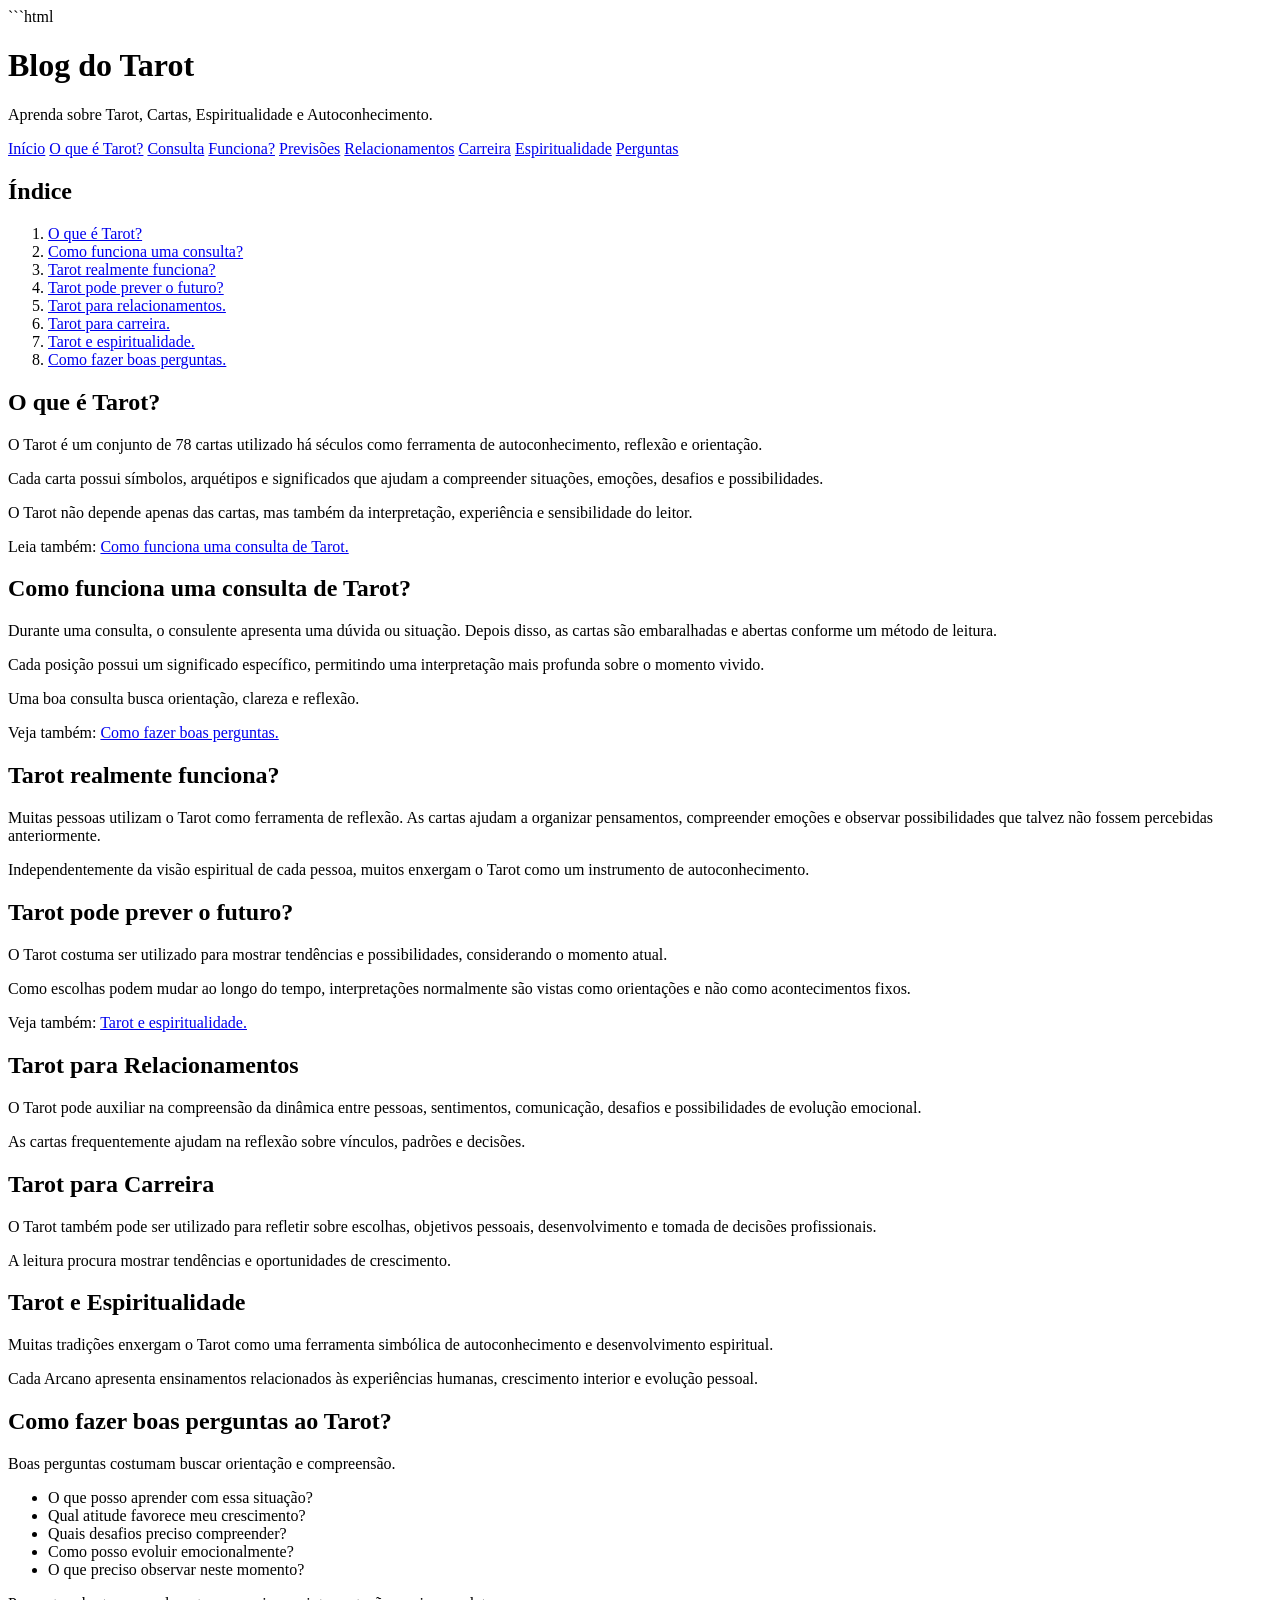
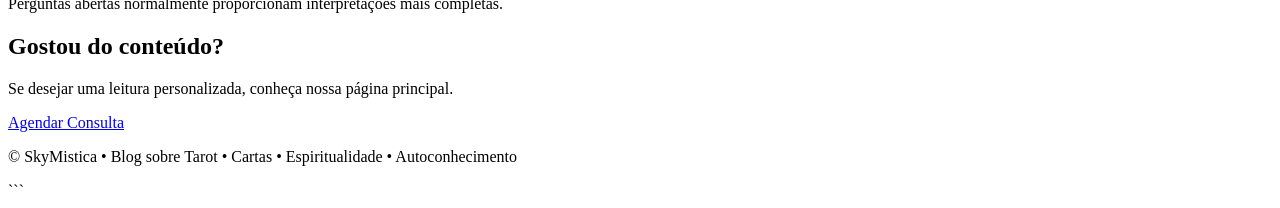
==== blog.html @ c9381851 "Create the structure of the blog" ====
```html
<!DOCTYPE html>
<html lang="pt-BR">

<head>

<meta charset="UTF-8">
<meta name="viewport" content="width=device-width, initial-scale=1">

<title>Blog Tarot | O que é Tarot? Como Funciona? Relacionamentos, Espiritualidade e Mais</title>

<meta name="description"
content="Aprenda tudo sobre Tarot: significado das cartas, consultas, espiritualidade, relacionamentos, autoconhecimento e como fazer boas perguntas ao Tarot.">

<meta name="keywords"
content="tarot, consulta de tarot, leitura de tarot, cartas de tarot, tarot online, arcanos maiores, arcanos menores, tarot amor, tarot espiritual, tarot relacionamento, autoconhecimento, significado das cartas">

<meta name="author" content="SkyMistica">

<meta name="robots" content="index,follow,max-image-preview:large">

<link rel="canonical" href="https://SEUSITE.com/blog.html">

<meta property="og:type" content="website">
<meta property="og:title" content="Guia Completo do Tarot">
<meta property="og:description" content="Tudo sobre Tarot em um único lugar.">
<meta property="og:image" content="img/blog.jpg">

<meta name="theme-color" content="#1a082c">

<script type="application/ld+json">

{
"@context":"https://schema.org",
"@type":"Blog",
"name":"Blog SkyMistica",
"description":"Artigos sobre Tarot.",
"inLanguage":"pt-BR"
}

</script>

<link rel="stylesheet" href="blog.css">

</head>

<body>

<header>

<div class="container">

<h1>Blog do Tarot</h1>

<p class="subtitle">
Aprenda sobre Tarot, Cartas, Espiritualidade e Autoconhecimento.
</p>

<nav>

<a href="../index.html">Início</a>

<a href="#oque">O que é Tarot?</a>

<a href="#consulta">Consulta</a>

<a href="#funciona">Funciona?</a>

<a href="#futuro">Previsões</a>

<a href="#relacionamentos">Relacionamentos</a>

<a href="#carreira">Carreira</a>

<a href="#espiritualidade">Espiritualidade</a>

<a href="#perguntas">Perguntas</a>

</nav>

</div>

</header>

<main class="container">

<section class="indice">

<h2>Índice</h2>

<ol>

<li><a href="#oque">O que é Tarot?</a></li>

<li><a href="#consulta">Como funciona uma consulta?</a></li>

<li><a href="#funciona">Tarot realmente funciona?</a></li>

<li><a href="#futuro">Tarot pode prever o futuro?</a></li>

<li><a href="#relacionamentos">Tarot para relacionamentos.</a></li>

<li><a href="#carreira">Tarot para carreira.</a></li>

<li><a href="#espiritualidade">Tarot e espiritualidade.</a></li>

<li><a href="#perguntas">Como fazer boas perguntas.</a></li>

</ol>

</section>

<!-- ===================================== -->

<article id="oque">

<h2>O que é Tarot?</h2>

<p>

O Tarot é um conjunto de 78 cartas utilizado há séculos como ferramenta de
autoconhecimento, reflexão e orientação.

</p>

<p>

Cada carta possui símbolos, arquétipos e significados que ajudam a compreender
situações, emoções, desafios e possibilidades.

</p>

<p>

O Tarot não depende apenas das cartas, mas também da interpretação,
experiência e sensibilidade do leitor.

</p>

<p>

Leia também:
<a href="#consulta">Como funciona uma consulta de Tarot.</a>

</p>

</article>

<!-- ===================================== -->

<article id="consulta">

<h2>Como funciona uma consulta de Tarot?</h2>

<p>

Durante uma consulta, o consulente apresenta uma dúvida ou situação.

Depois disso, as cartas são embaralhadas e abertas conforme um método de leitura.

</p>

<p>

Cada posição possui um significado específico, permitindo uma interpretação
mais profunda sobre o momento vivido.

</p>

<p>

Uma boa consulta busca orientação, clareza e reflexão.

</p>

<p>

Veja também:

<a href="#perguntas">Como fazer boas perguntas.</a>

</p>

</article>

<!-- ===================================== -->

<article id="funciona">

<h2>Tarot realmente funciona?</h2>

<p>

Muitas pessoas utilizam o Tarot como ferramenta de reflexão.

As cartas ajudam a organizar pensamentos, compreender emoções e observar
possibilidades que talvez não fossem percebidas anteriormente.

</p>

<p>

Independentemente da visão espiritual de cada pessoa, muitos enxergam o Tarot
como um instrumento de autoconhecimento.

</p>

</article>

<!-- ===================================== -->

<article id="futuro">

<h2>Tarot pode prever o futuro?</h2>

<p>

O Tarot costuma ser utilizado para mostrar tendências e possibilidades,
considerando o momento atual.

</p>

<p>

Como escolhas podem mudar ao longo do tempo, interpretações normalmente são
vistas como orientações e não como acontecimentos fixos.

</p>

<p>

Veja também:

<a href="#espiritualidade">Tarot e espiritualidade.</a>

</p>

</article>

<!-- ===================================== -->

<article id="relacionamentos">

<h2>Tarot para Relacionamentos</h2>

<p>

O Tarot pode auxiliar na compreensão da dinâmica entre pessoas,
sentimentos, comunicação, desafios e possibilidades de evolução emocional.

</p>

<p>

As cartas frequentemente ajudam na reflexão sobre vínculos, padrões e decisões.

</p>

</article>

<!-- ===================================== -->

<article id="carreira">

<h2>Tarot para Carreira</h2>

<p>

O Tarot também pode ser utilizado para refletir sobre escolhas,
objetivos pessoais, desenvolvimento e tomada de decisões profissionais.

</p>

<p>

A leitura procura mostrar tendências e oportunidades de crescimento.

</p>

</article>

<!-- ===================================== -->

<article id="espiritualidade">

<h2>Tarot e Espiritualidade</h2>

<p>

Muitas tradições enxergam o Tarot como uma ferramenta simbólica de
autoconhecimento e desenvolvimento espiritual.

</p>

<p>

Cada Arcano apresenta ensinamentos relacionados às experiências humanas,
crescimento interior e evolução pessoal.

</p>

</article>

<!-- ===================================== -->

<article id="perguntas">

<h2>Como fazer boas perguntas ao Tarot?</h2>

<p>

Boas perguntas costumam buscar orientação e compreensão.

</p>

<ul>

<li>O que posso aprender com essa situação?</li>

<li>Qual atitude favorece meu crescimento?</li>

<li>Quais desafios preciso compreender?</li>

<li>Como posso evoluir emocionalmente?</li>

<li>O que preciso observar neste momento?</li>

</ul>

<p>

Perguntas abertas normalmente proporcionam interpretações mais completas.

</p>

</article>

<section class="cta">

<h2>Gostou do conteúdo?</h2>

<p>

Se desejar uma leitura personalizada, conheça nossa página principal.

</p>

<a href="../index.html" class="botao">

Agendar Consulta

</a>

</section>

</main>

<footer>

<div class="container">

<p>

© SkyMistica • Blog sobre Tarot • Cartas • Espiritualidade • Autoconhecimento

</p>

</div>

</footer>

<script src="blog.js"></script>

</body>

</html>
```
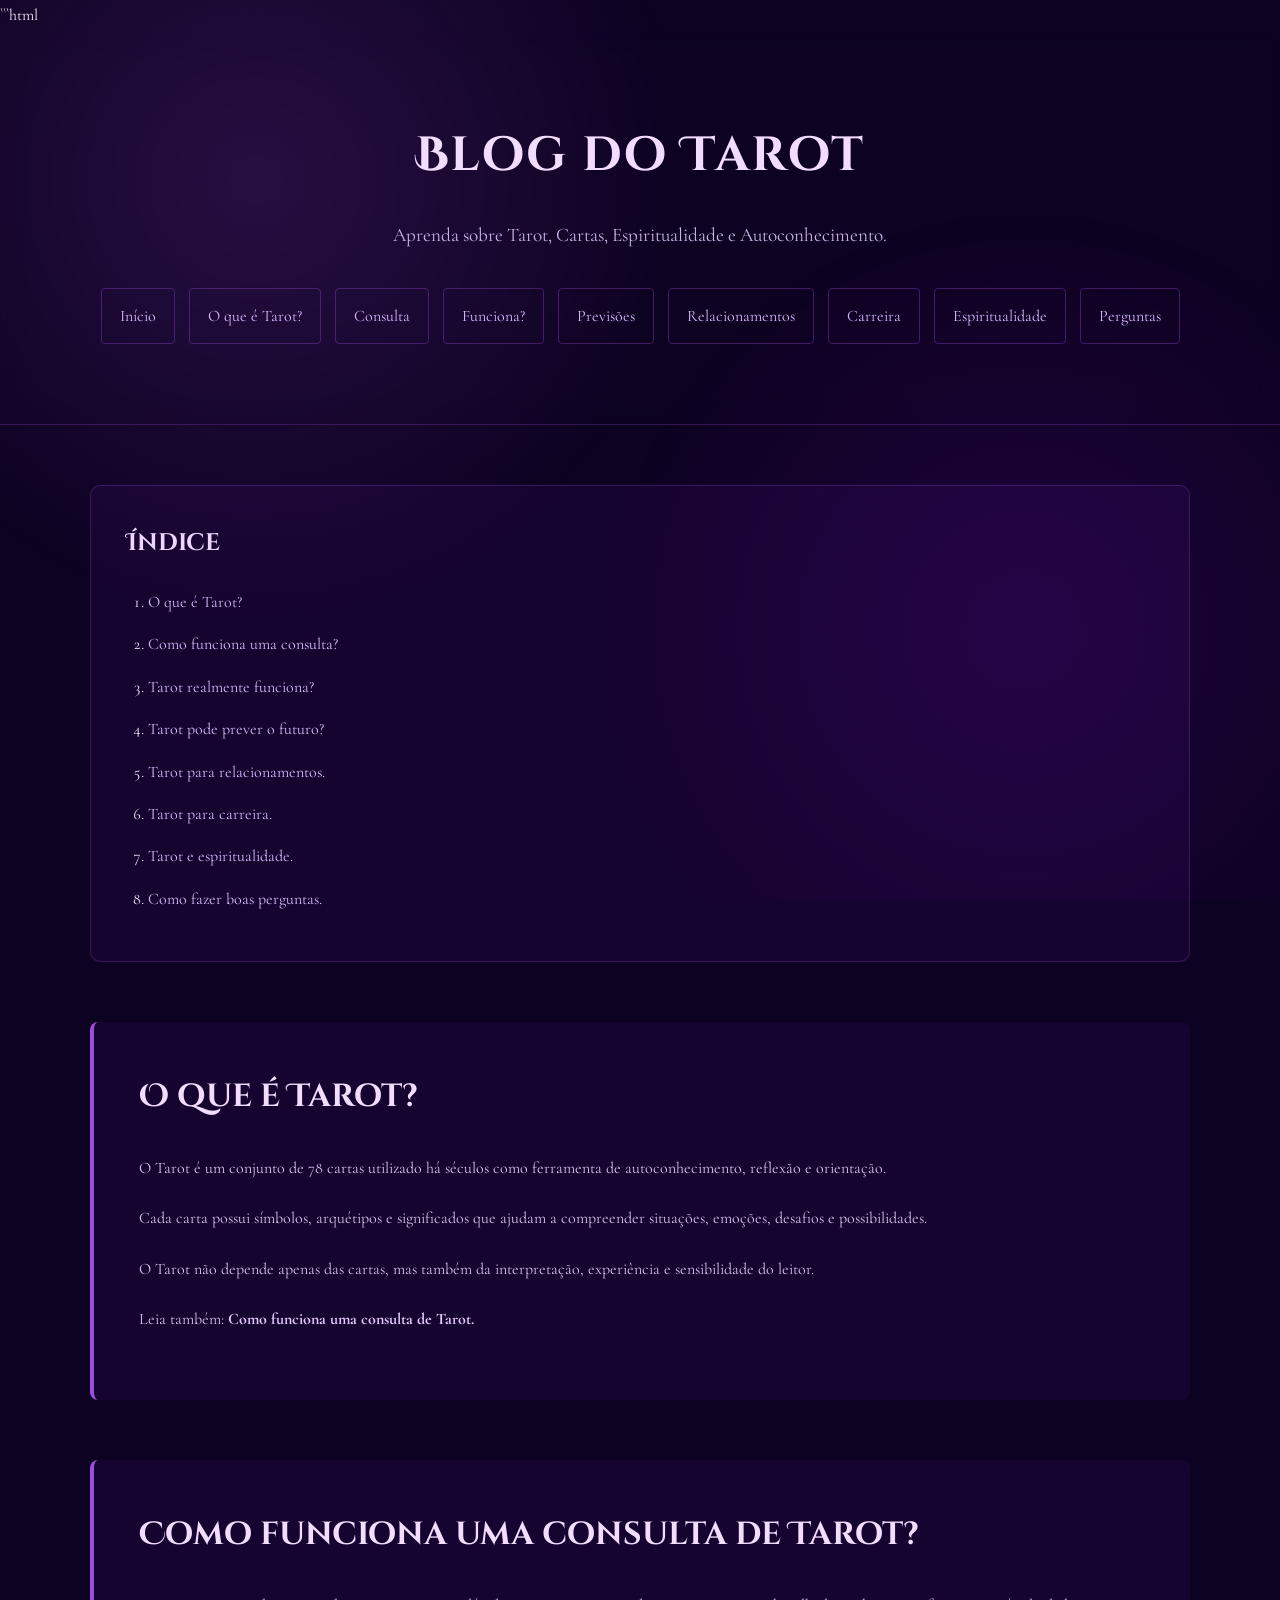
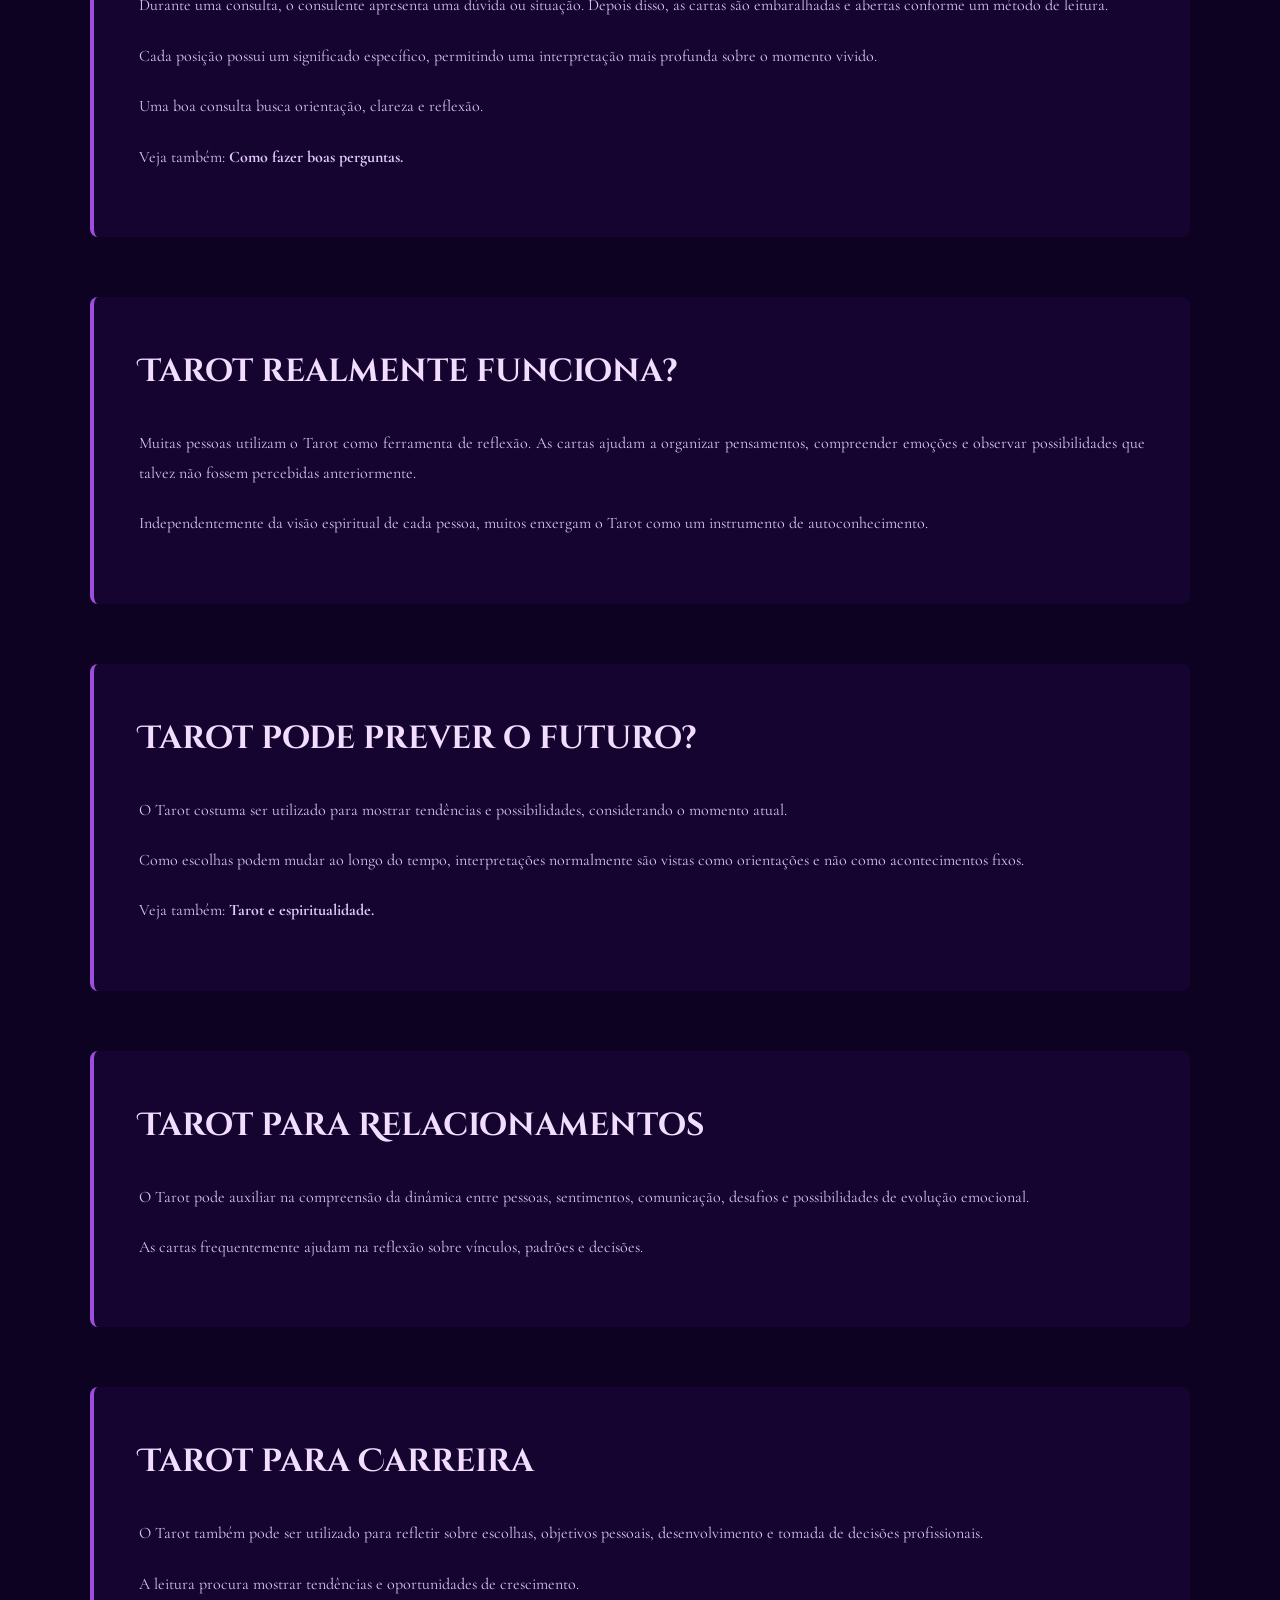
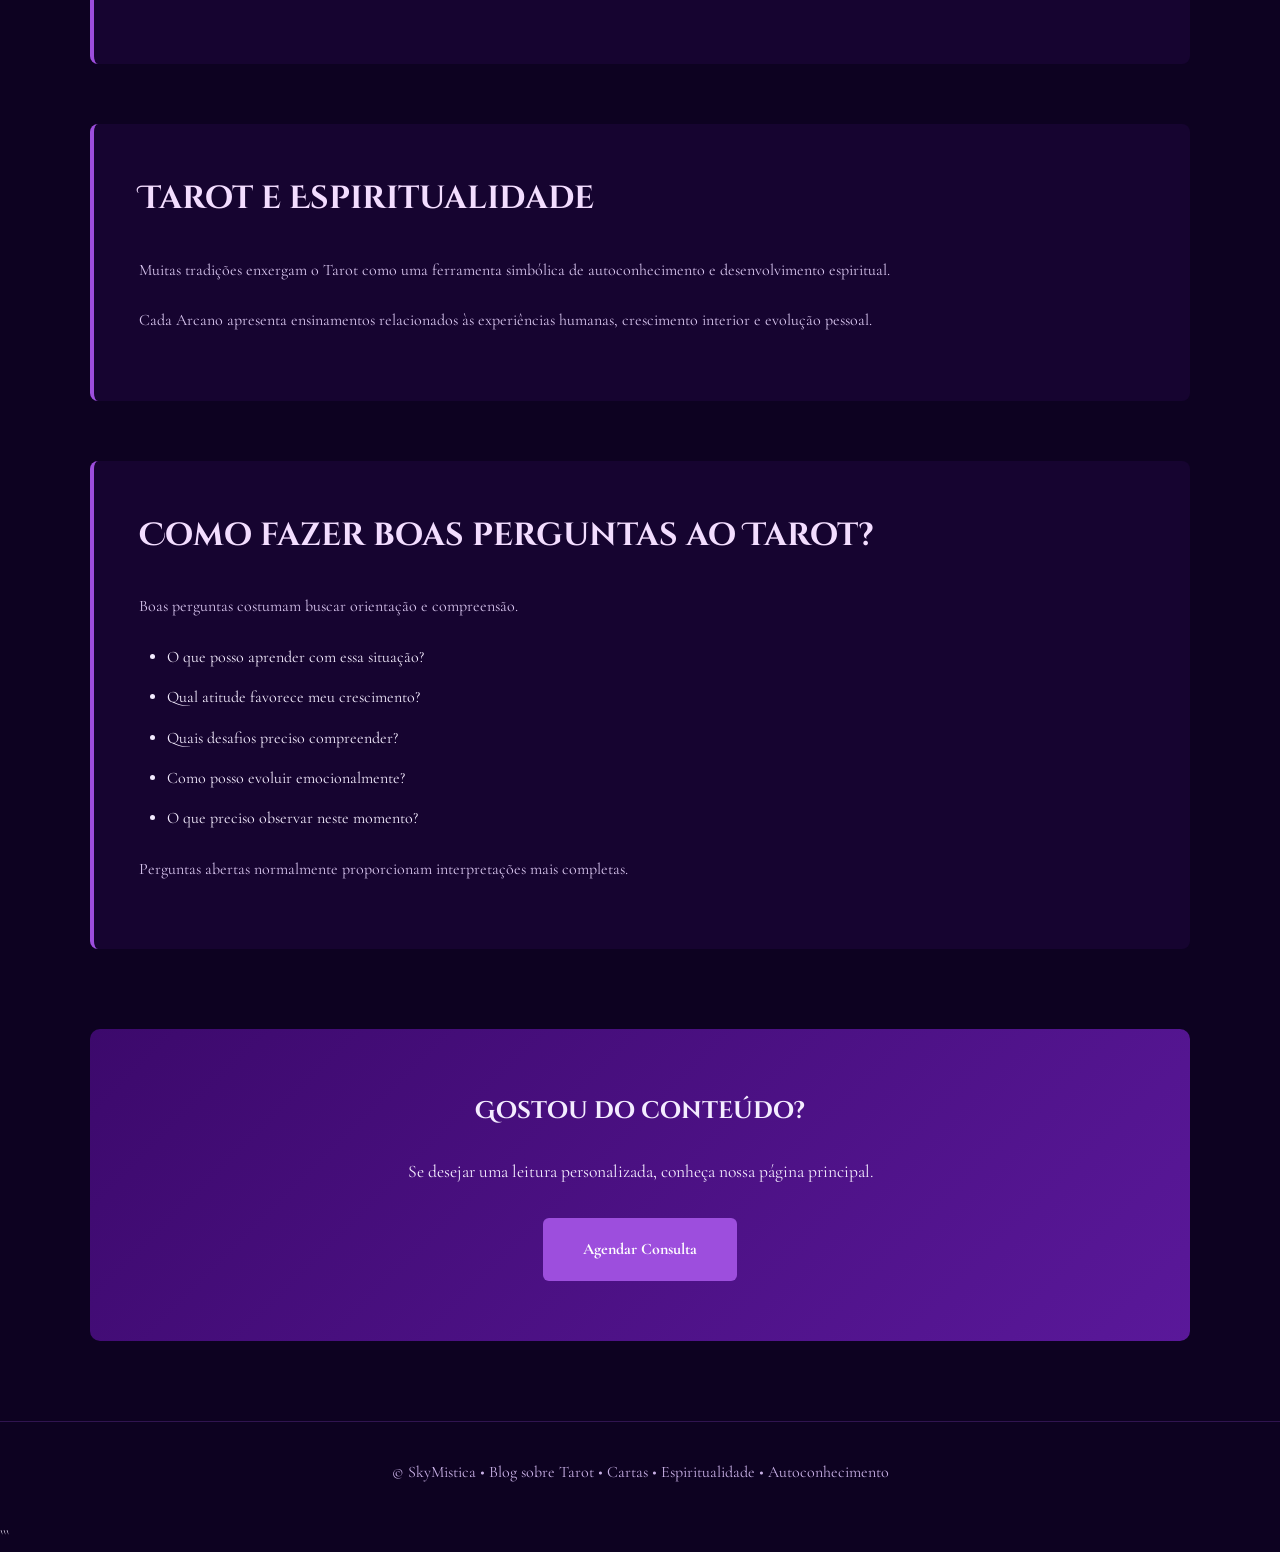
==== commit bdc09d1d: "Add the style to the blog" ====
--- a/blog.html
+++ b/blog.html
@@ -40,7 +40,7 @@
 
 </script>
 
-<link rel="stylesheet" href="blog.css">
+<link rel="stylesheet" href="style.css">
 
 </head>
 
--- a/style.css
+++ b/style.css
@@ -0,0 +1,452 @@
+/* ===========================
+   BLOG SKYMISTICA
+=========================== */
+
+@import url('https://fonts.googleapis.com/css2?family=Cinzel+Decorative:wght@700&family=Cormorant+Garamond:wght@400;500;600;700&display=swap');
+
+*{
+    margin:0;
+    padding:0;
+    box-sizing:border-box;
+}
+
+html{
+    scroll-behavior:smooth;
+}
+
+body{
+
+    background:#0d0221;
+    color:#f4ecff;
+
+    font-family:'Cormorant Garamond',serif;
+    line-height:1.9;
+
+}
+
+/* Fundo */
+
+body::before{
+
+    content:"";
+
+    position:fixed;
+
+    inset:0;
+
+    background:
+    radial-gradient(circle at 20% 20%,rgba(157,78,221,.18),transparent 35%),
+    radial-gradient(circle at 80% 70%,rgba(114,9,183,.18),transparent 35%);
+
+    z-index:-1;
+
+}
+
+/* Container */
+
+.container{
+
+    width:min(1100px,92%);
+    margin:auto;
+
+}
+
+/* Header */
+
+header{
+
+    padding:80px 0;
+
+    text-align:center;
+
+    border-bottom:1px solid rgba(157,78,221,.25);
+
+    backdrop-filter:blur(12px);
+
+}
+
+header h1{
+
+    font-family:'Cinzel Decorative',serif;
+
+    font-size:3rem;
+
+    color:#f3ddff;
+
+    letter-spacing:2px;
+
+    margin-bottom:15px;
+
+}
+
+.subtitle{
+
+    color:#c9b3e6;
+
+    font-size:1.2rem;
+
+    margin-bottom:35px;
+
+}
+
+/* Menu */
+
+nav{
+
+    display:flex;
+
+    flex-wrap:wrap;
+
+    justify-content:center;
+
+    gap:14px;
+
+}
+
+nav a{
+
+    color:#d8b9ff;
+
+    text-decoration:none;
+
+    padding:12px 18px;
+
+    border:1px solid rgba(157,78,221,.35);
+
+    transition:.3s;
+
+    border-radius:4px;
+
+}
+
+nav a:hover{
+
+    background:#7b2cbf;
+
+    color:white;
+
+}
+
+/* Índice */
+
+.indice{
+
+    margin:60px auto;
+
+    background:rgba(90,24,154,.12);
+
+    border:1px solid rgba(157,78,221,.25);
+
+    padding:35px;
+
+    border-radius:10px;
+
+}
+
+.indice h2{
+
+    margin-bottom:20px;
+
+    font-family:'Cinzel Decorative',serif;
+
+    color:#edd7ff;
+
+}
+
+.indice ol{
+
+    margin-left:22px;
+
+}
+
+.indice li{
+
+    margin:12px 0;
+
+}
+
+.indice a{
+
+    color:#d7bbff;
+
+    text-decoration:none;
+
+}
+
+.indice a:hover{
+
+    color:white;
+
+}
+
+/* Artigos */
+
+article{
+
+    margin:60px 0;
+
+    padding:45px;
+
+    background:rgba(90,24,154,.12);
+
+    border-left:4px solid #9d4edd;
+
+    border-radius:8px;
+
+    transition:.35s;
+
+}
+
+article:hover{
+
+    transform:translateY(-5px);
+
+    box-shadow:0 15px 40px rgba(157,78,221,.18);
+
+}
+
+article h2{
+
+    font-family:'Cinzel Decorative',serif;
+
+    color:#f3ddff;
+
+    margin-bottom:25px;
+
+    font-size:2rem;
+
+}
+
+article p{
+
+    margin-bottom:20px;
+
+    color:#d8c5ef;
+
+    text-align:justify;
+
+}
+
+article ul{
+
+    margin-left:28px;
+
+    margin-bottom:20px;
+
+}
+
+article li{
+
+    margin:10px 0;
+
+}
+
+article a{
+
+    color:#e2c8ff;
+
+    font-weight:bold;
+
+    text-decoration:none;
+
+}
+
+article a:hover{
+
+    color:white;
+
+}
+
+/* CTA */
+
+.cta{
+
+    margin:80px 0;
+
+    padding:60px;
+
+    text-align:center;
+
+    background:linear-gradient(135deg,#3c096c,#5a189a);
+
+    border-radius:10px;
+
+}
+
+.cta h2{
+
+    font-family:'Cinzel Decorative',serif;
+
+    margin-bottom:20px;
+
+}
+
+.cta p{
+
+    margin-bottom:30px;
+
+    font-size:1.1rem;
+
+}
+
+.botao{
+
+    display:inline-block;
+
+    padding:16px 40px;
+
+    text-decoration:none;
+
+    color:white;
+
+    background:#9d4edd;
+
+    border-radius:6px;
+
+    transition:.3s;
+
+    font-weight:bold;
+
+}
+
+.botao:hover{
+
+    transform:translateY(-3px);
+
+    background:#c77dff;
+
+}
+
+/* Footer */
+
+footer{
+
+    margin-top:70px;
+
+    border-top:1px solid rgba(157,78,221,.25);
+
+    padding:35px 0;
+
+    text-align:center;
+
+    color:#c8b0e5;
+
+}
+
+/* Scroll */
+
+::-webkit-scrollbar{
+
+    width:10px;
+
+}
+
+::-webkit-scrollbar-track{
+
+    background:#17052d;
+
+}
+
+::-webkit-scrollbar-thumb{
+
+    background:#6a1cb3;
+
+    border-radius:20px;
+
+}
+
+::-webkit-scrollbar-thumb:hover{
+
+    background:#9d4edd;
+
+}
+
+/* Seleção */
+
+::selection{
+
+    background:#8b2fe0;
+
+    color:white;
+
+}
+
+/* Responsivo */
+
+@media(max-width:900px){
+
+header{
+
+padding:60px 0;
+
+}
+
+header h1{
+
+font-size:2.2rem;
+
+}
+
+article{
+
+padding:30px;
+
+}
+
+.cta{
+
+padding:40px 25px;
+
+}
+
+}
+
+@media(max-width:650px){
+
+nav{
+
+flex-direction:column;
+
+align-items:center;
+
+}
+
+nav a{
+
+width:100%;
+
+text-align:center;
+
+}
+
+article{
+
+padding:25px;
+
+}
+
+article h2{
+
+font-size:1.5rem;
+
+}
+
+.subtitle{
+
+font-size:1rem;
+
+}
+
+.cta h2{
+
+font-size:1.5rem;
+
+}
+
+.botao{
+
+width:100%;
+
+}
+
+}
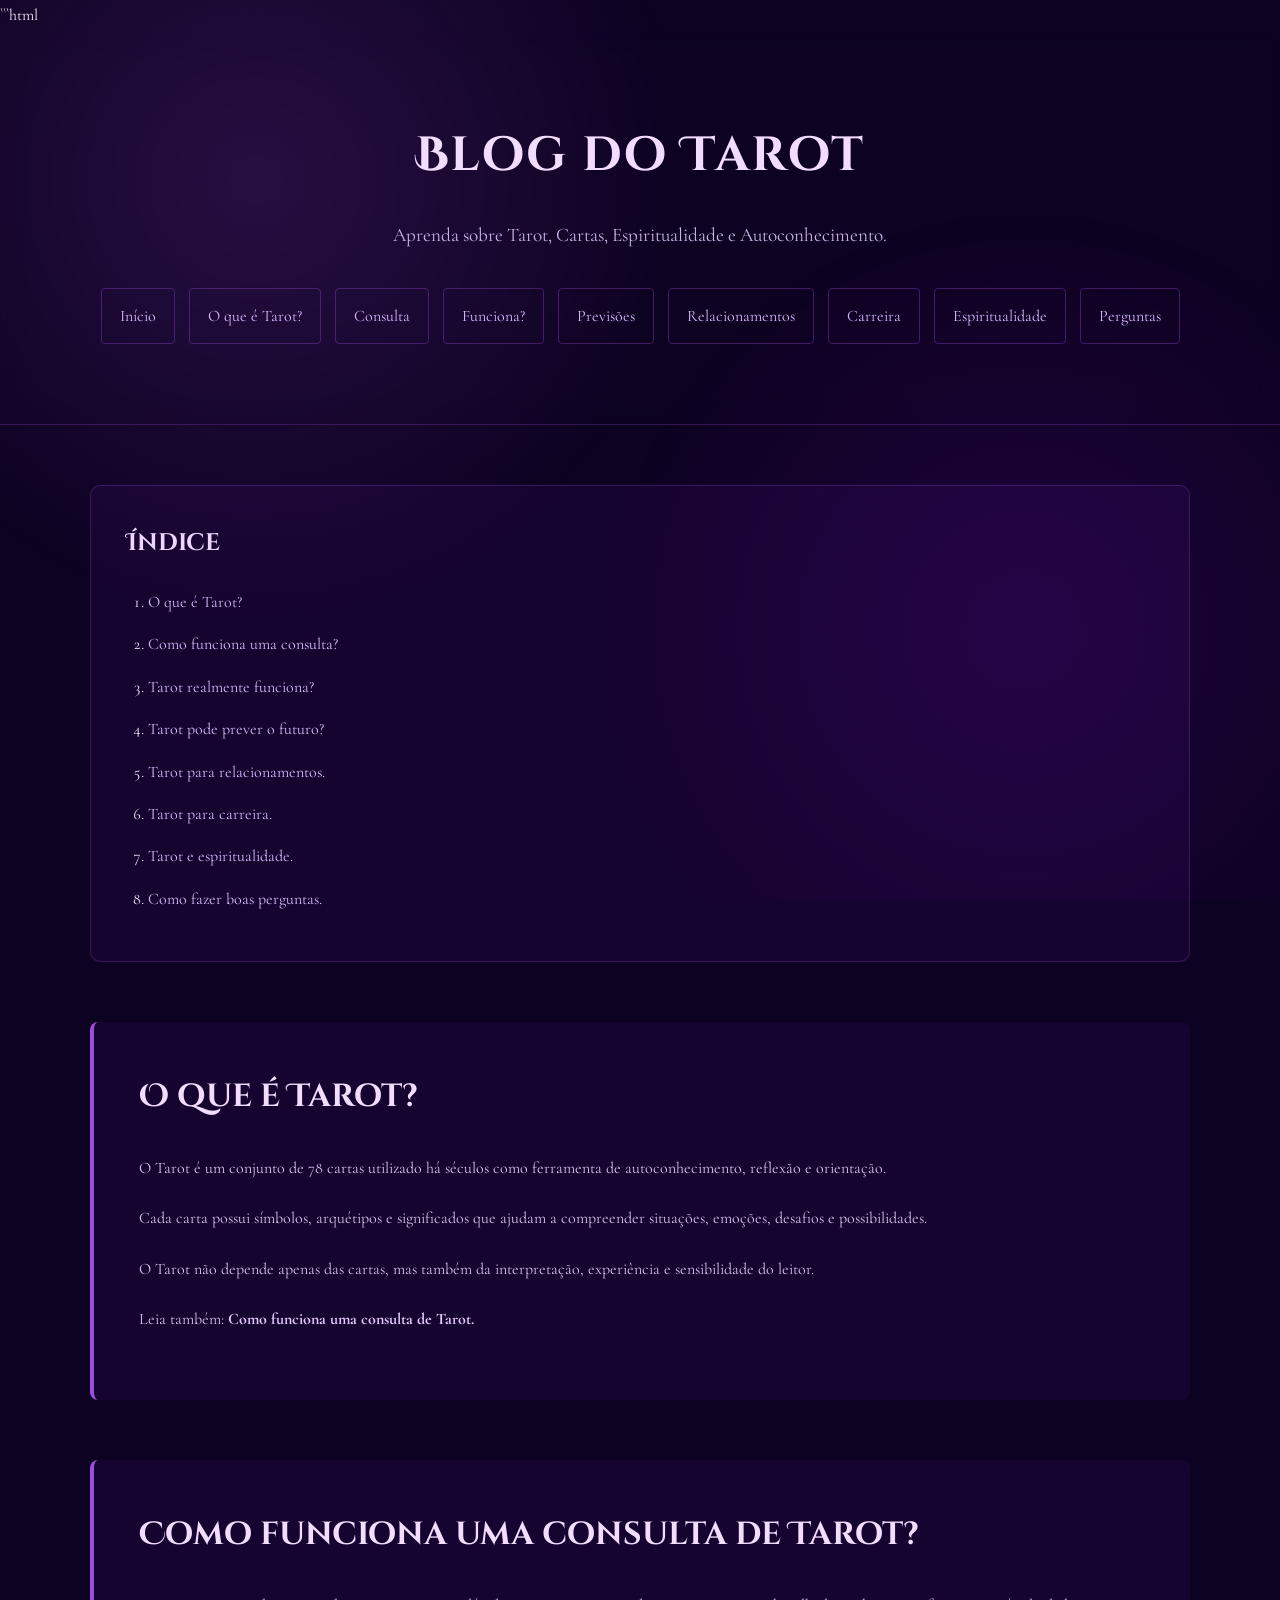
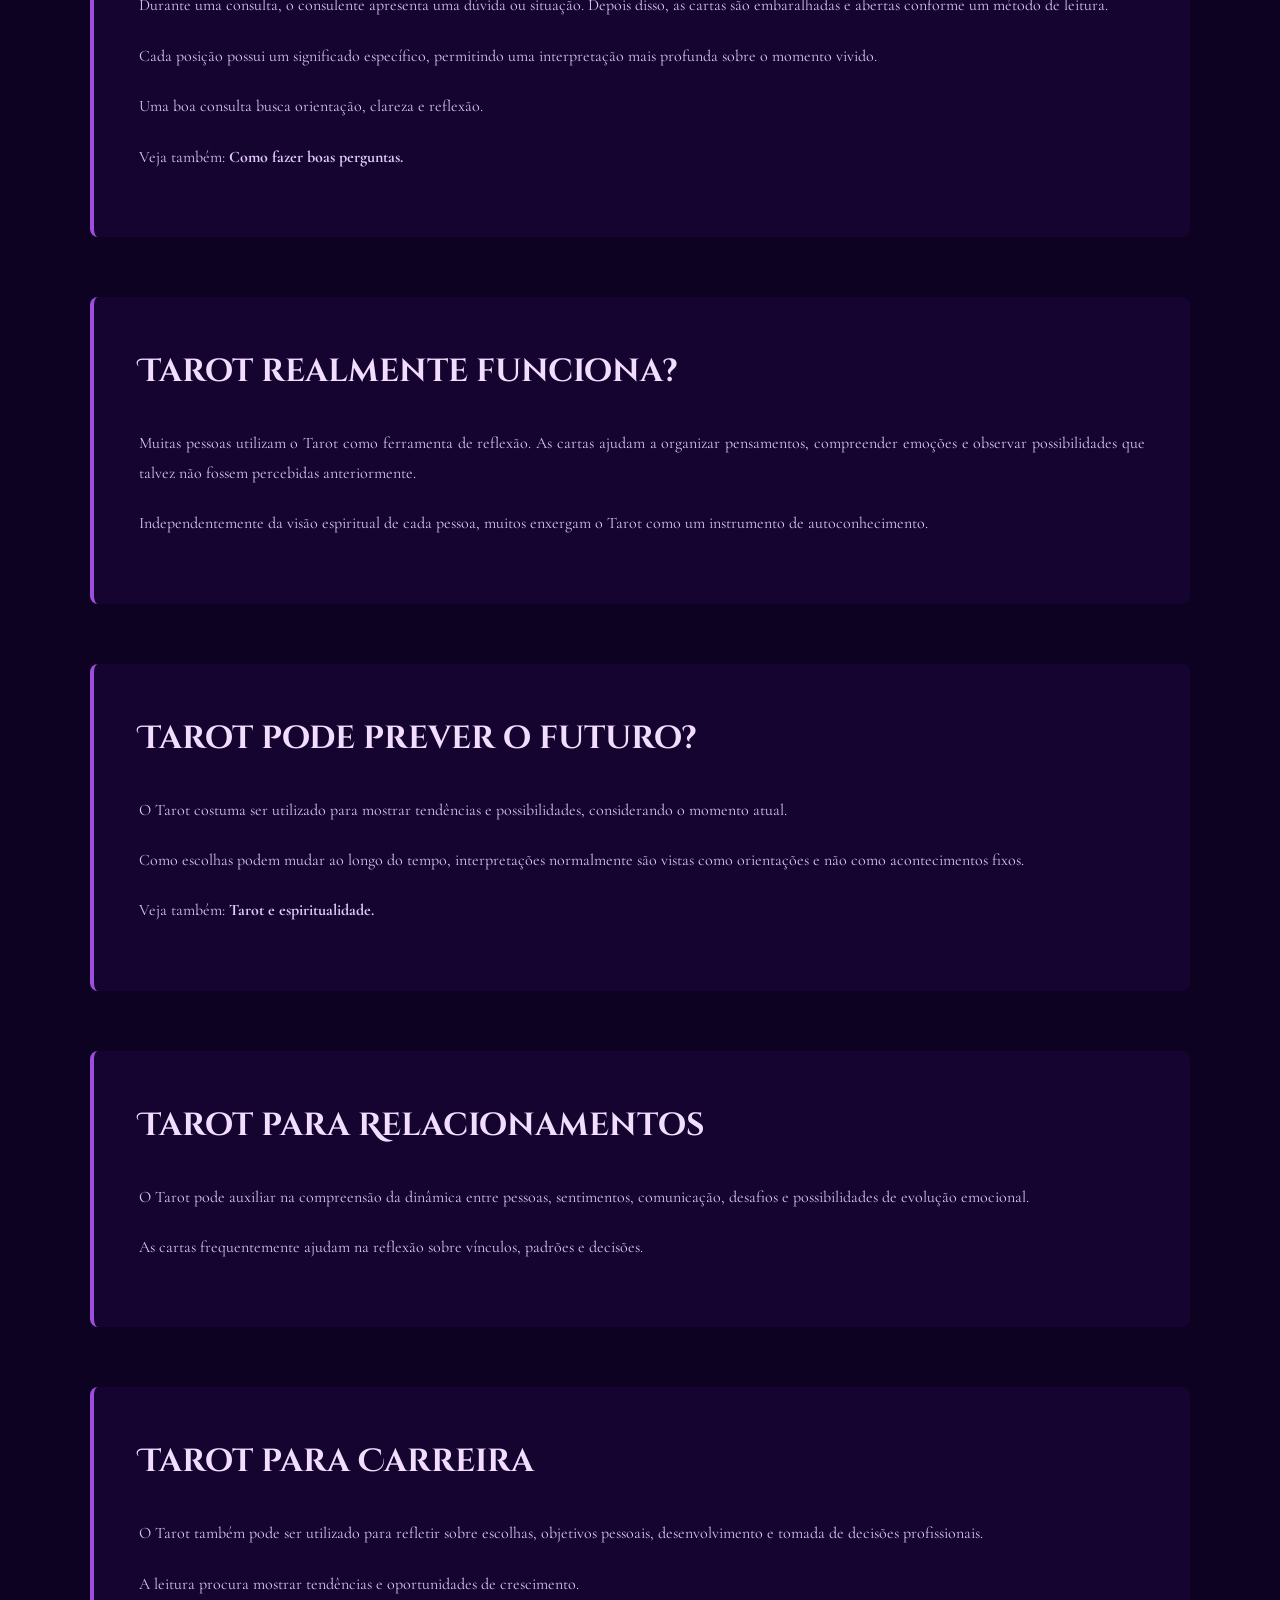
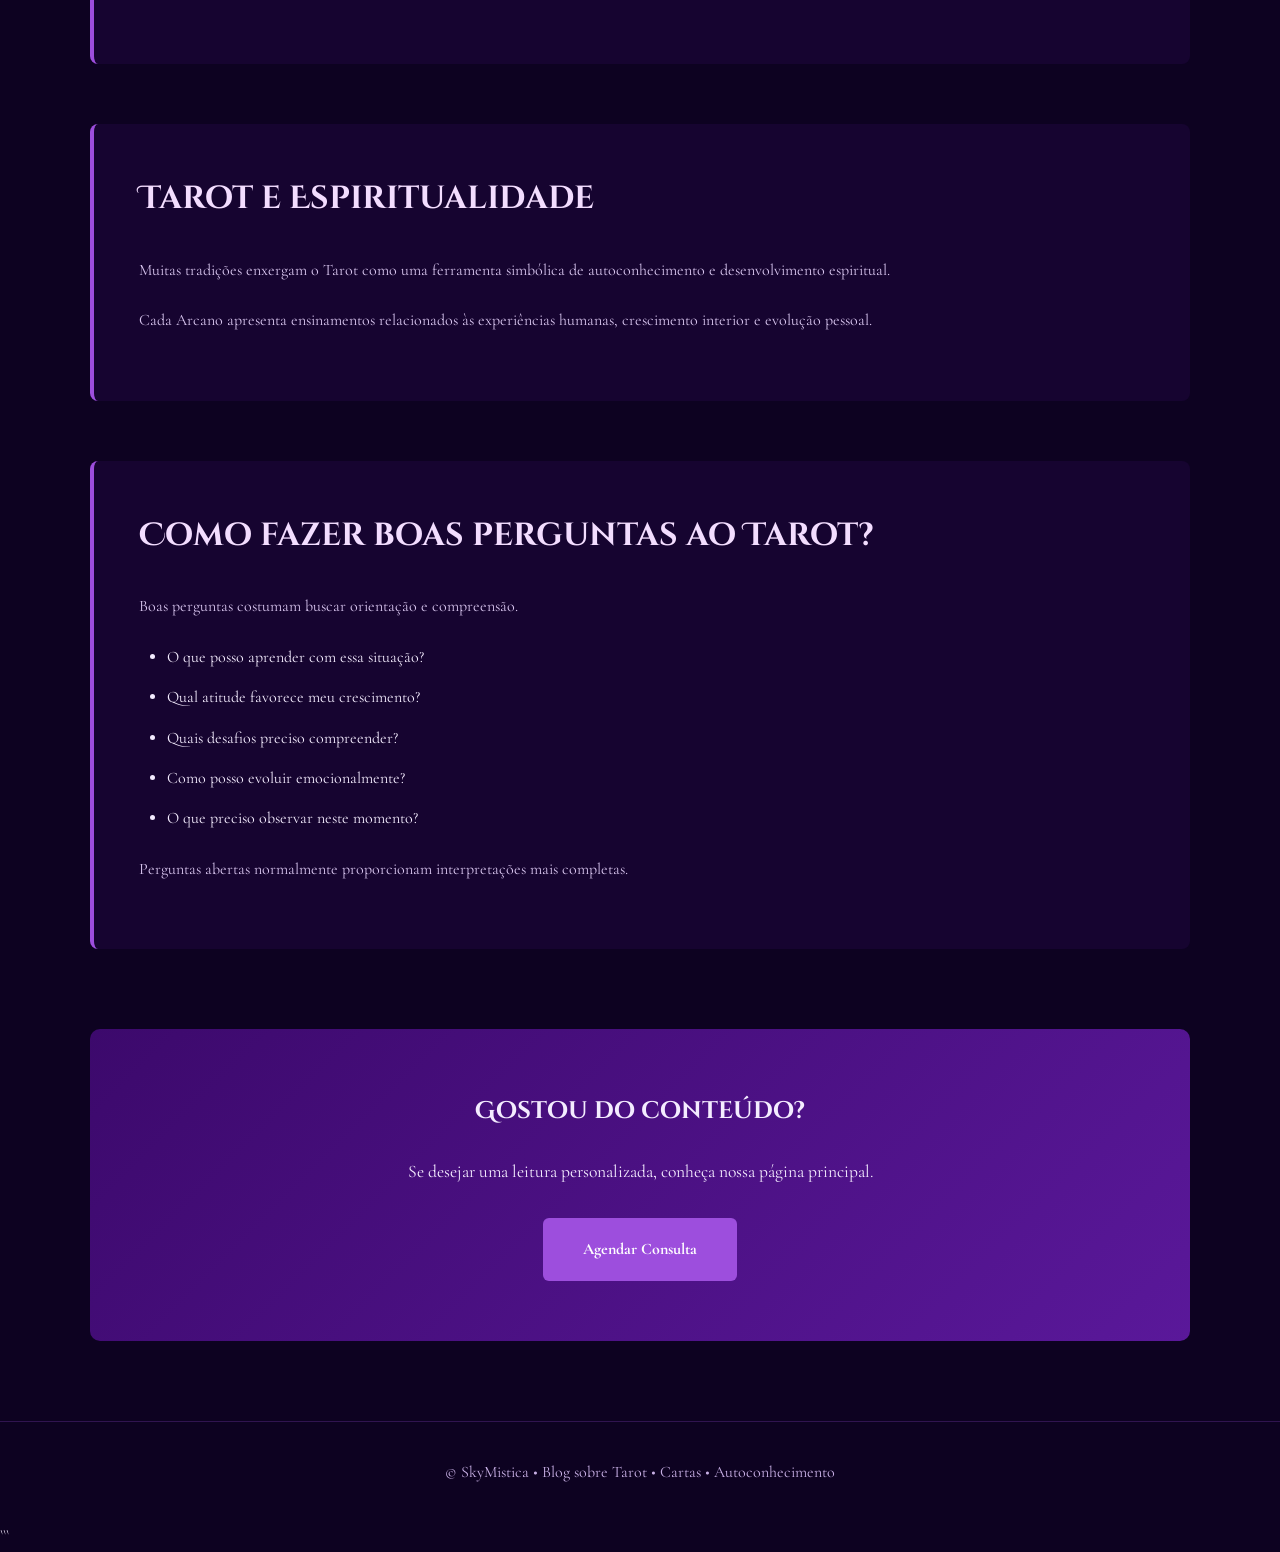
==== commit 9270944a: "Add the message that sends to whatsapp" ====
--- a/blog.html
+++ b/blog.html
@@ -345,7 +345,7 @@
 
 </p>
 
-<a href="../index.html" class="botao">
+<a href="https://wa.me/5534991282814?text=Olá,%20gostaria%20de%20agendar%20a%20consulta" class="botao">
 
 Agendar Consulta
 
@@ -361,7 +361,7 @@
 
 <p>
 
-© SkyMistica • Blog sobre Tarot • Cartas • Espiritualidade • Autoconhecimento
+© SkyMistica • Blog sobre Tarot • Cartas • Autoconhecimento
 
 </p>
 
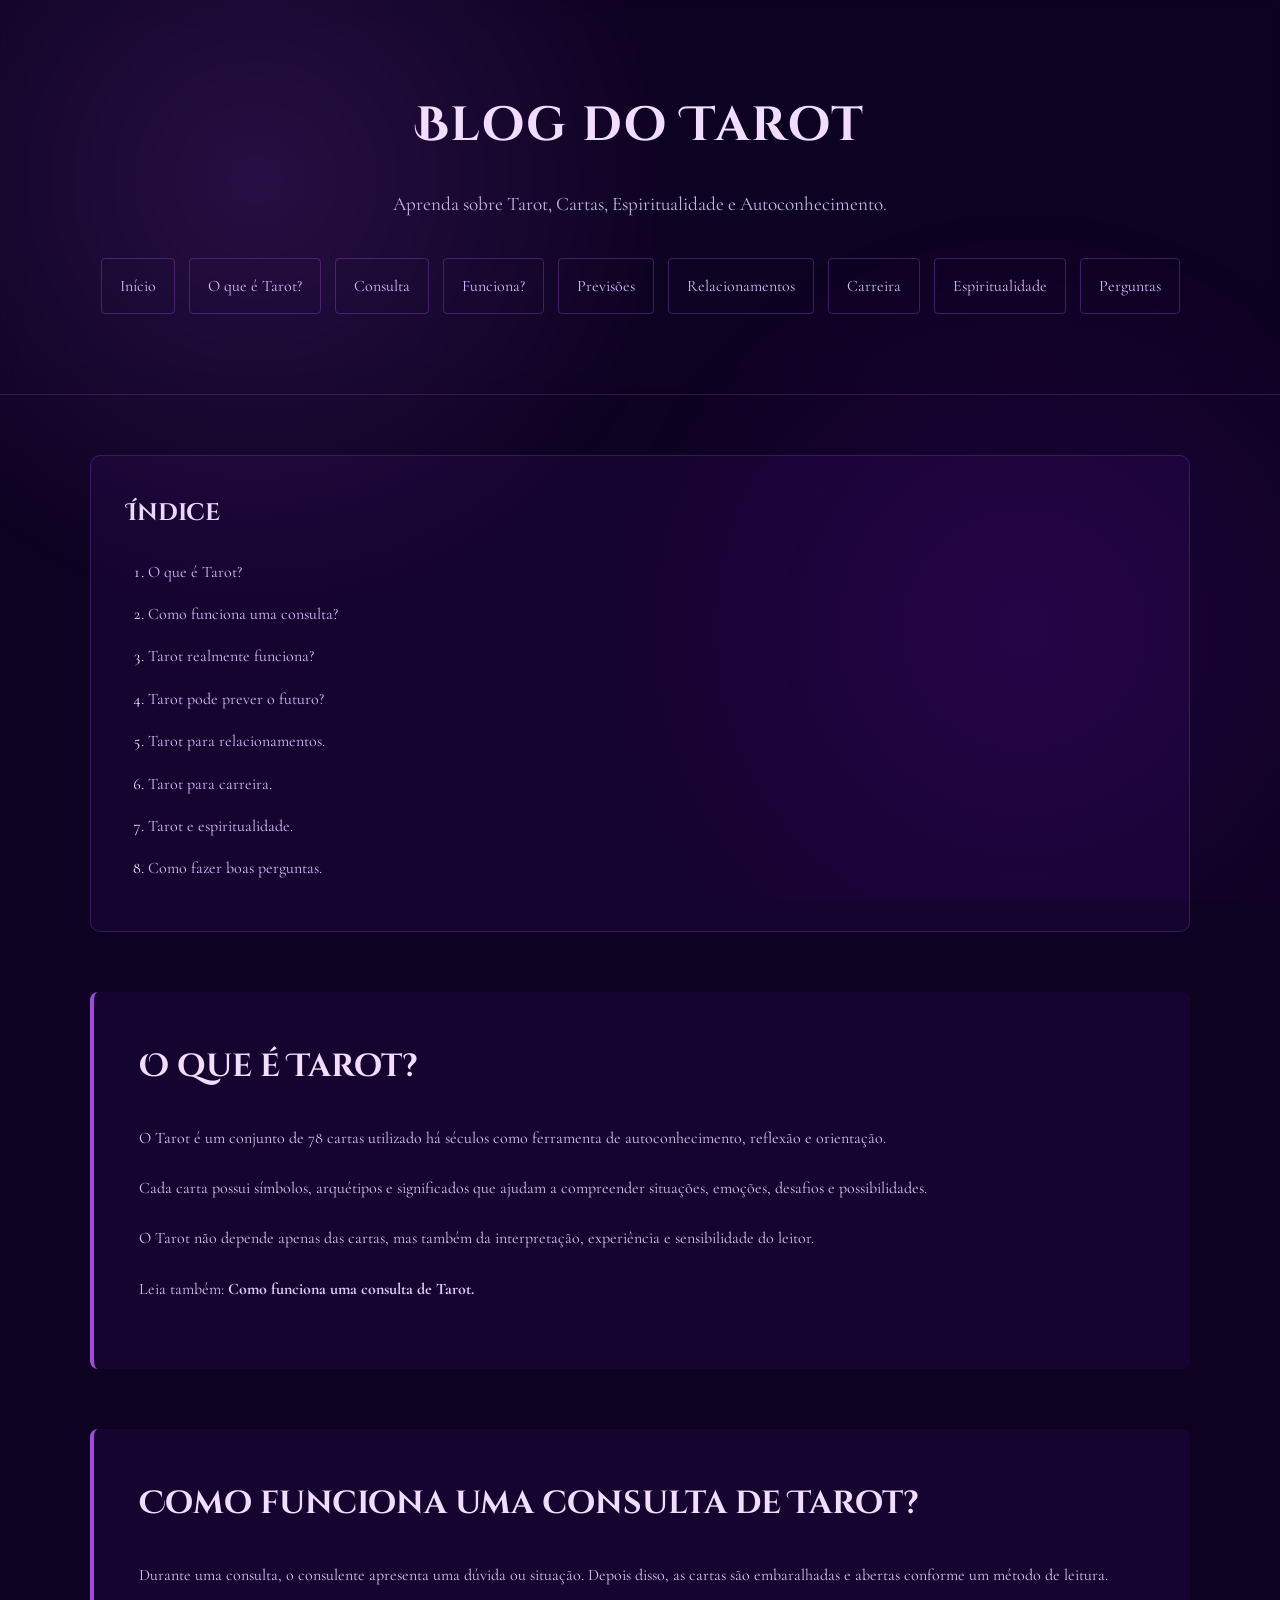
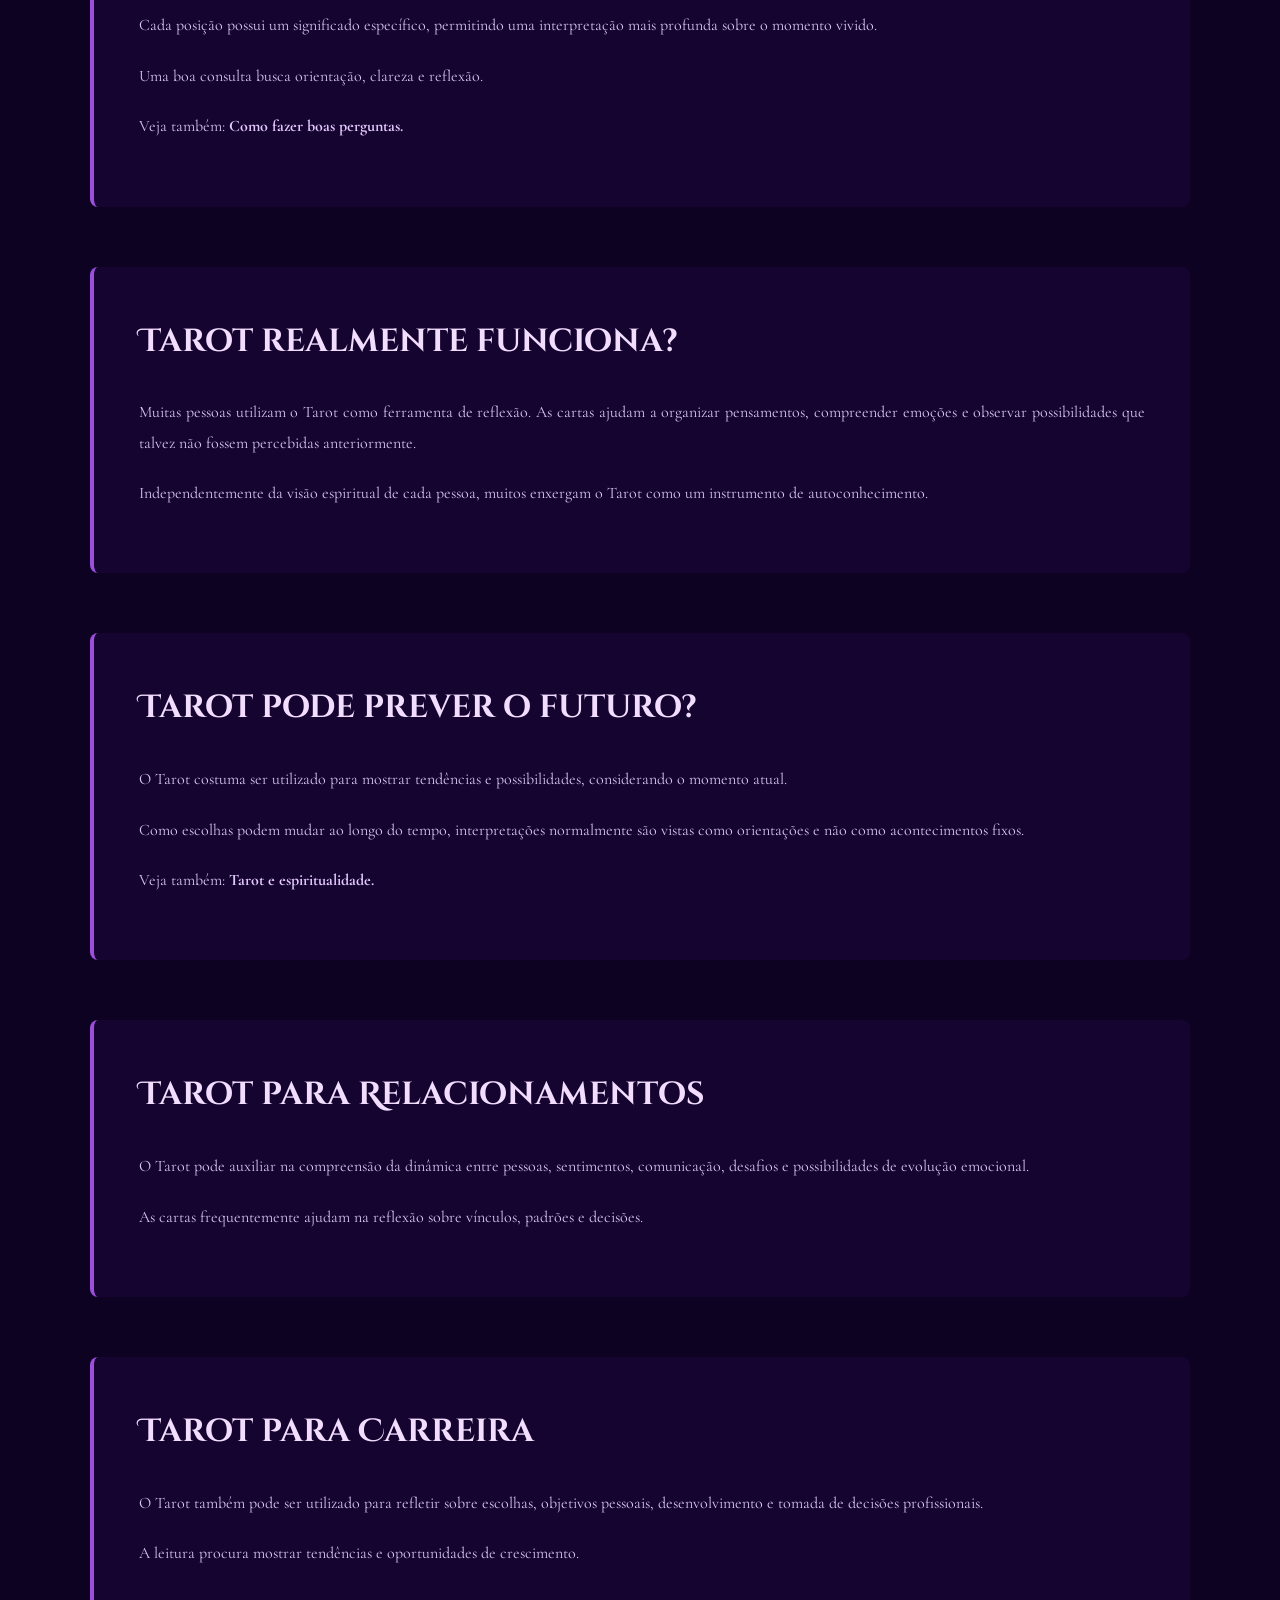
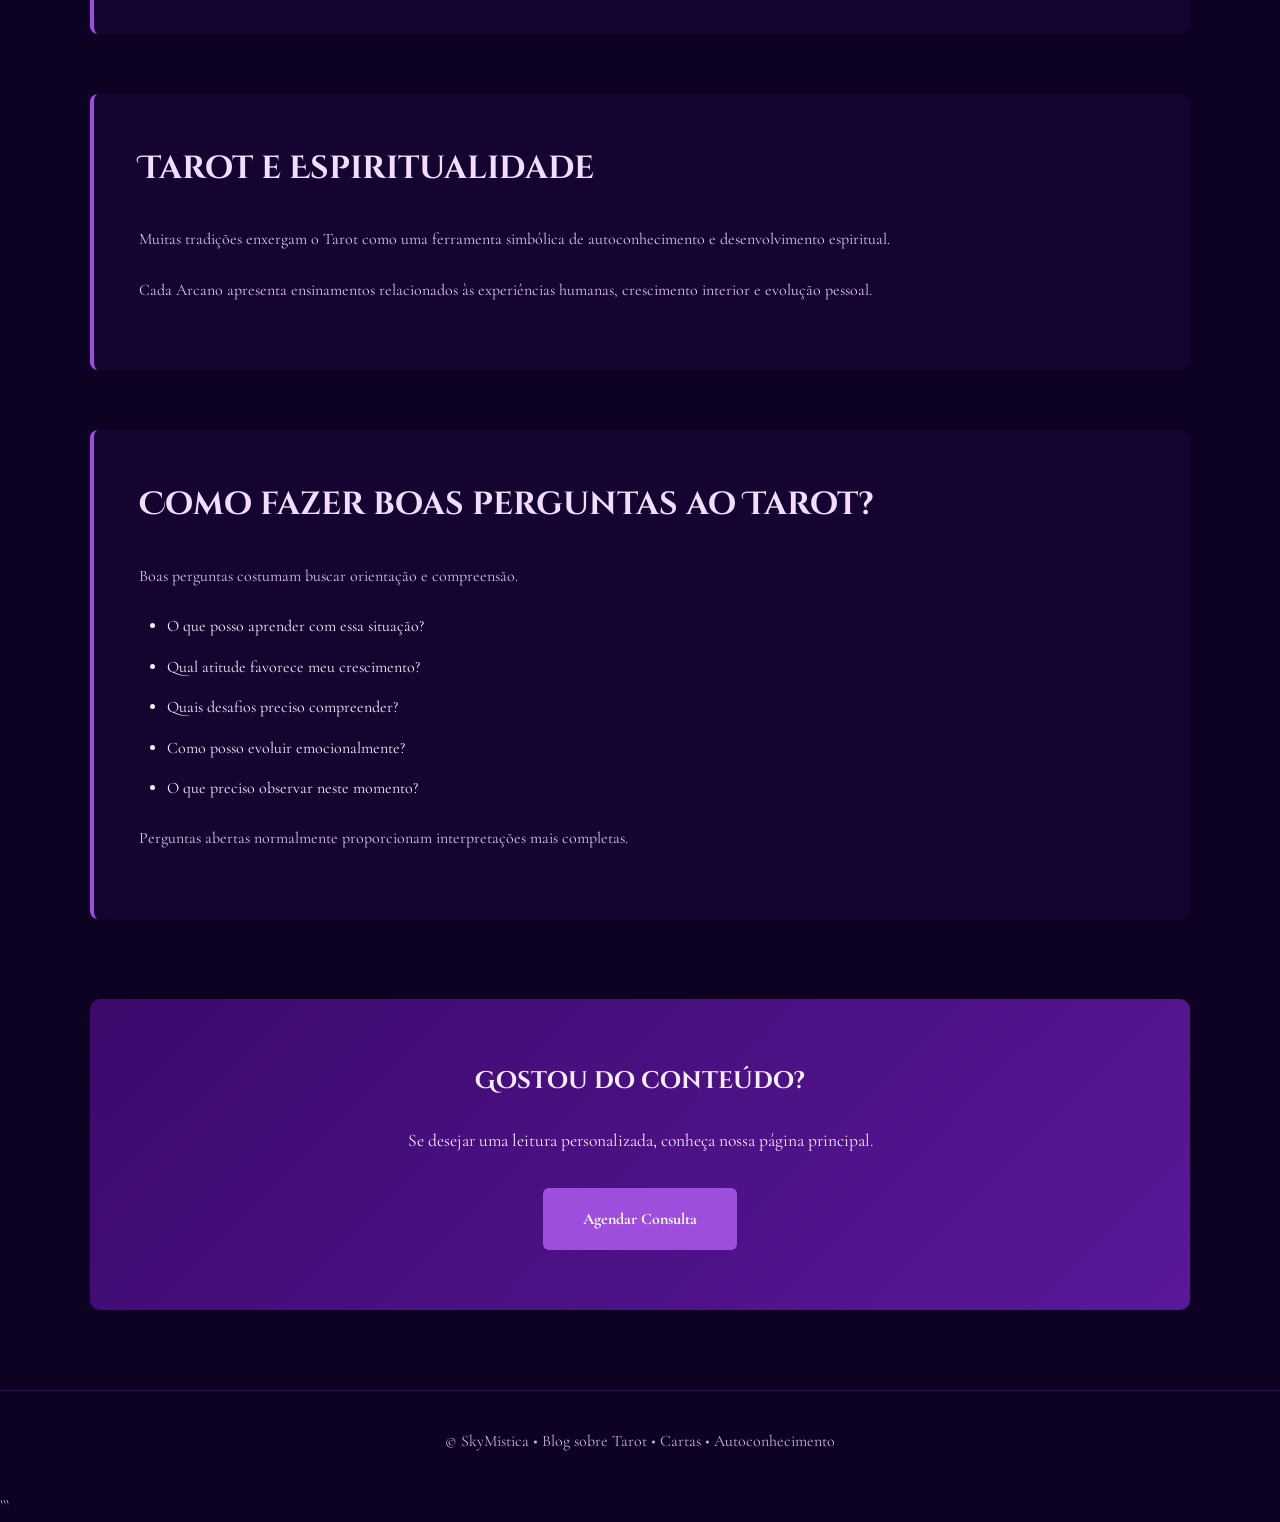
==== commit 19b4db13: "Adjust the links and hrefs" ====
--- a/blog.html
+++ b/blog.html
@@ -1,4 +1,3 @@
-```html
 <!DOCTYPE html>
 <html lang="pt-BR">
 
@@ -58,7 +57,7 @@
 
 <nav>
 
-<a href="../index.html">Início</a>
+<a href="index.html">Início</a>
 
 <a href="#oque">O que é Tarot?</a>
 
